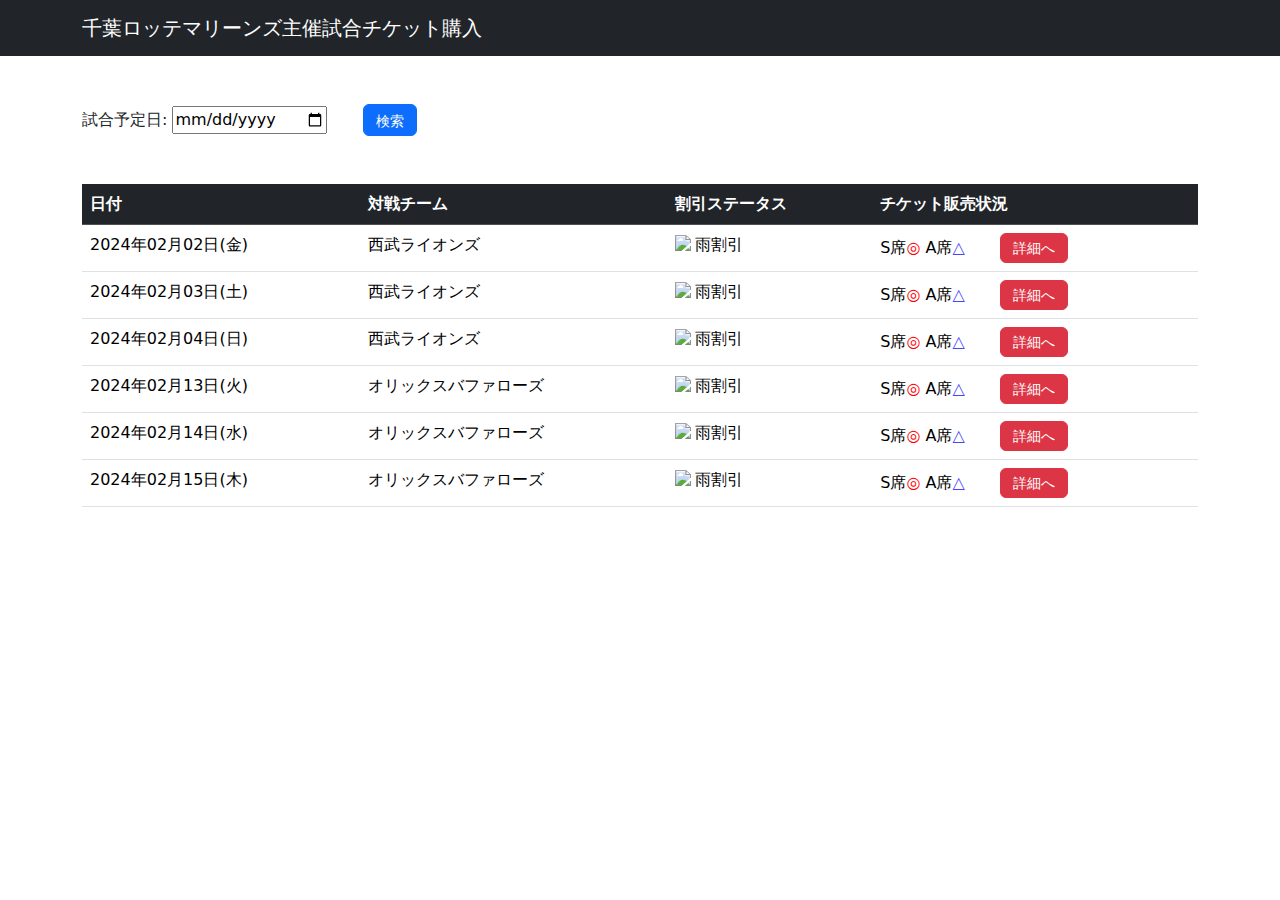
==== ticketList.html @ f5a81528 "a要素をtd一行の範囲に及ぼした" ====
<!DOCTYPE html>
<html lang="ja">

<head>
  <meta charset="UTF-8">
  <meta name="viewport" content="width=device-width, initial-scale=1.0">
  <title>Document</title>
  <link href="https://cdn.jsdelivr.net/npm/bootstrap@5.3.0/dist/css/bootstrap.min.css" rel="stylesheet">
  <link href="css/style.css" rel="stylesheet">
</head>

<body>

  <nav class="navbar navbar-expand-lg navbar-dark bg-dark">
    <div class="container">
      <a class="navbar-brand" href="">千葉ロッテマリーンズ主催試合チケット購入</a>
    </div>
  </nav>
  <div class="container">
    <form action="" method="post">
      <div class="my-5">
        試合予定日: <input type="date" name="expDate" id="expDate" class="mr-5">
        <input class="btn btn-primary" type="submit" value="検索">
      </div>
    </form>

    <!-- <div class="my-5">  
          <a class="btn btn-success active" href="" >全アイテム</a>
          <a class="btn btn-secondary" href="expired.html" >期限切れアイテム</a>
        </div> -->

    <table class="table table-hover">
      <thead class="table-dark">
        <tr>
          <th>日付</th>
          <th>対戦チーム</th>
          <th>割引ステータス</th>
          <th>チケット販売状況</th>
        </tr>
      </thead>
      <tbody>
        <tr>
          <td><a href="detail.html">2024年02月02日(金)</a></td>
          <td><a href="detail.html">西武ライオンズ</a></td>
          <td><a href="detail.html"><img class="rain" src="images/rain.png" width="16px">雨割引</a></td>
          <td><a href="detail.html">
              S席<span class="aki">◎</span> A席<span class="sukunai">△</span>
              <span class="btn btn-danger"
                style="--bs-btn-padding-y: .25rem; --bs-btn-padding-x: .75rem; --bs-btn-font-size: .75rem;">詳細へ</span>
            </a>
          </td>
        </tr>
        <tr>
          <td><a href="detail.html">2024年02月03日(土)</a></td>
          <td><a href="detail.html">西武ライオンズ</a></td>
          <td><a href="detail.html"><img class="rain" src="images/rain.png" width="16px">雨割引</a></td>
          <td><a href="detail.html">
              S席<span class="aki">◎</span> A席<span class="sukunai">△</span>
              <span class="btn btn-danger"
                style="--bs-btn-padding-y: .25rem; --bs-btn-padding-x: .75rem; --bs-btn-font-size: .75rem;">詳細へ</span>
            </a>
          </td>
        </tr>
        <tr>
          <td><a href="detail.html">2024年02月04日(日)</a></td>
          <td><a href="detail.html">西武ライオンズ</a></td>
          <td><a href="detail.html"><img class="rain" src="images/rain.png" width="16px">雨割引</a></td>
          <td><a href="detail.html">
              S席<span class="aki">◎</span> A席<span class="sukunai">△</span>
              <span class="btn btn-danger"
                style="--bs-btn-padding-y: .25rem; --bs-btn-padding-x: .75rem; --bs-btn-font-size: .75rem;">詳細へ</span>
            </a>
          </td>
        </tr>
        <tr>
          <td><a href="detail.html">2024年02月13日(火)</a></td>
          <td><a href="detail.html">オリックスバファローズ</a></td>
          <td><a href="detail.html"><img class="rain" src="images/rain.png" width="16px">雨割引</a></td>
          <td><a href="detail.html">
              S席<span class="aki">◎</span> A席<span class="sukunai">△</span>
              <span class="btn btn-danger"
                style="--bs-btn-padding-y: .25rem; --bs-btn-padding-x: .75rem; --bs-btn-font-size: .75rem;">詳細へ</span>
            </a>
          </td>
        </tr>
        <tr>
          <td><a href="detail.html">2024年02月14日(水)</a></td>
          <td><a href="detail.html">オリックスバファローズ</a></td>
          <td><a href="detail.html"><img class="rain" src="images/rain.png" width="16px">雨割引</a></td>
          <td><a href="detail.html">
              S席<span class="aki">◎</span> A席<span class="sukunai">△</span>
              <span class="btn btn-danger"
                style="--bs-btn-padding-y: .25rem; --bs-btn-padding-x: .75rem; --bs-btn-font-size: .75rem;">詳細へ</span>
            </a>
          </td>
        </tr>
        <tr>
          <td><a href="detail.html">2024年02月15日(木)</a></td>
          <td><a href="detail.html">オリックスバファローズ</a></td>
          <td><a href="detail.html"><img class="rain" src="images/rain.png" width="16px">雨割引</a></td>
          <td><a href="detail.html">
              S席<span class="aki">◎</span> A席<span class="sukunai">△</span>
              <span class="btn btn-danger"
                style="--bs-btn-padding-y: .25rem; --bs-btn-padding-x: .75rem; --bs-btn-font-size: .75rem;">詳細へ</span>
            </a>
          </td>
        </tr>
  </div><!-- /.accordion -->
  </tbody>
  </table>

  <script src="https://cdn.jsdelivr.net/npm/bootstrap@5.3.0/dist/js/bootstrap.bundle.min.js"></script>
  <script src="https://code.jquery.com/jquery-3.7.1.min.js"></script>
</body>

</html>
---- css/style.css ----
@charset "UTF-8";

table td {
    overflow: hidden;
}

table td a{
    color: black;
    text-decoration: none;
    display: block;
    margin: -75px;
   padding: 75px 75px;
 } 

th {
    background: rgb(170, 170, 170);
  }

.btn {
    font-size: 14px;
    display: inline-block;
    padding-bottom: 3px;
    margin-left: 30px;
}

.aki {
    color: red;
    font-weight: bold;
}

.sukunai {
    color: rgb(69, 69, 255);
    font-weight: bold;
}

.rain {
    margin-top: 0;
    margin-right: 4px;
    padding-bottom: 5px;
}
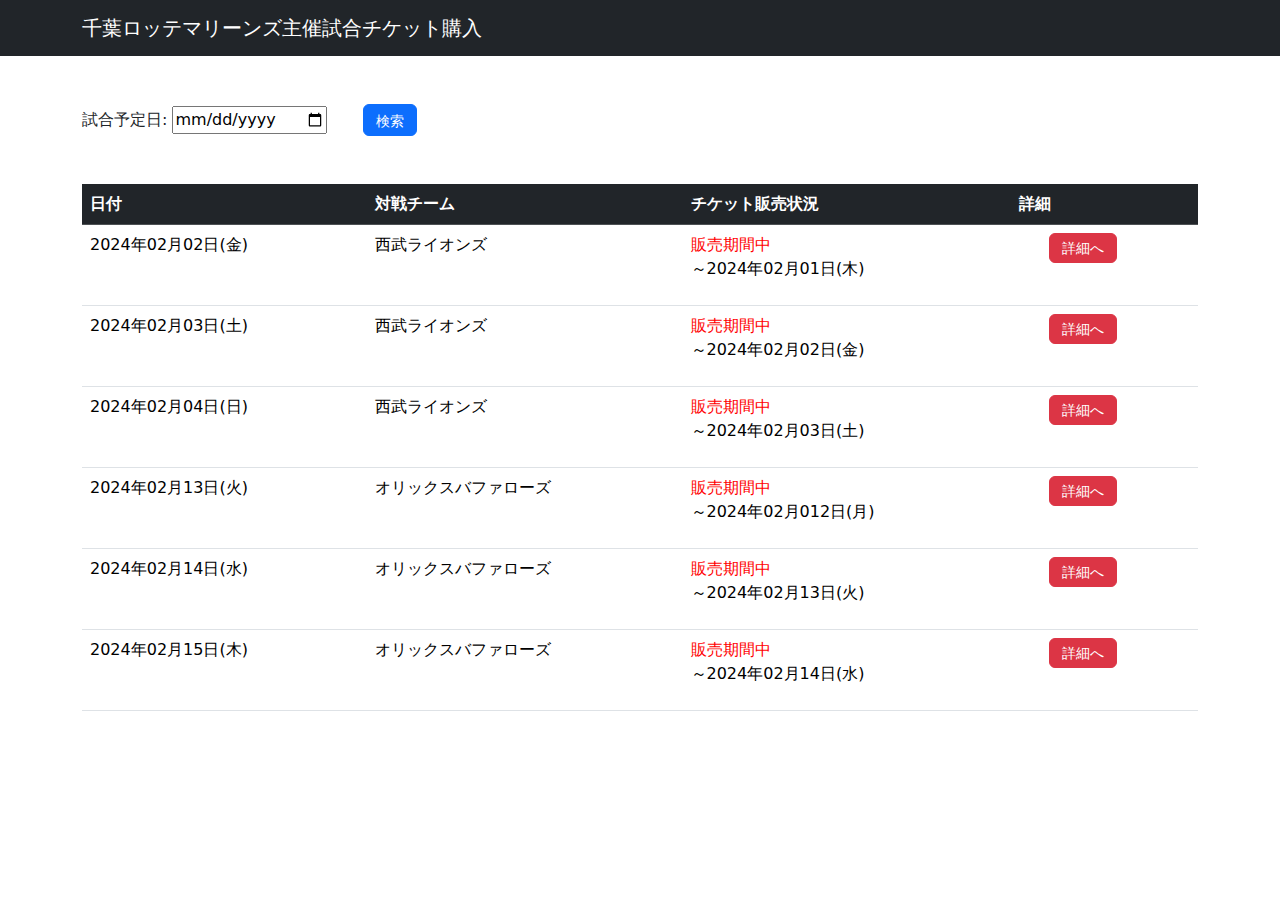
==== commit 80f23227: "ticketList画面の項目を修正" ====
--- a/ticketList.html
+++ b/ticketList.html
@@ -4,7 +4,7 @@
 <head>
   <meta charset="UTF-8">
   <meta name="viewport" content="width=device-width, initial-scale=1.0">
-  <title>Document</title>
+  <title>チケット選択</title>
   <link href="https://cdn.jsdelivr.net/npm/bootstrap@5.3.0/dist/css/bootstrap.min.css" rel="stylesheet">
   <link href="css/style.css" rel="stylesheet">
 </head>
@@ -19,98 +19,88 @@
   <div class="container">
     <form action="" method="post">
       <div class="my-5">
-        試合予定日: <input type="date" name="expDate" id="expDate" class="mr-5">
+        試合予定日: <input type="date" name="gameDate" id="gameDate" class="mr-5">
         <input class="btn btn-primary" type="submit" value="検索">
       </div>
     </form>
-
-    <!-- <div class="my-5">  
-          <a class="btn btn-success active" href="" >全アイテム</a>
-          <a class="btn btn-secondary" href="expired.html" >期限切れアイテム</a>
-        </div> -->
 
     <table class="table table-hover">
       <thead class="table-dark">
         <tr>
           <th>日付</th>
           <th>対戦チーム</th>
-          <th>割引ステータス</th>
           <th>チケット販売状況</th>
+          <th>詳細</th>
         </tr>
       </thead>
       <tbody>
         <tr>
           <td><a href="detail.html">2024年02月02日(金)</a></td>
           <td><a href="detail.html">西武ライオンズ</a></td>
-          <td><a href="detail.html"><img class="rain" src="images/rain.png" width="16px">雨割引</a></td>
           <td><a href="detail.html">
-              S席<span class="aki">◎</span> A席<span class="sukunai">△</span>
-              <span class="btn btn-danger"
-                style="--bs-btn-padding-y: .25rem; --bs-btn-padding-x: .75rem; --bs-btn-font-size: .75rem;">詳細へ</span>
-            </a>
+              <p><span style="color: red;">販売期間中</span><br>
+                ～2024年02月01日(木)</p>
+          <td><span class="btn btn-danger"
+              style="--bs-btn-padding-y: .25rem; --bs-btn-padding-x: .75rem; --bs-btn-font-size: .75rem;">詳細へ</span>
+          </td>
+          </a>
           </td>
         </tr>
         <tr>
           <td><a href="detail.html">2024年02月03日(土)</a></td>
           <td><a href="detail.html">西武ライオンズ</a></td>
-          <td><a href="detail.html"><img class="rain" src="images/rain.png" width="16px">雨割引</a></td>
           <td><a href="detail.html">
-              S席<span class="aki">◎</span> A席<span class="sukunai">△</span>
-              <span class="btn btn-danger"
-                style="--bs-btn-padding-y: .25rem; --bs-btn-padding-x: .75rem; --bs-btn-font-size: .75rem;">詳細へ</span>
-            </a>
-          </td>
+            <p><span style="color: red;">販売期間中</span><br>
+              ～2024年02月02日(金)</p>
+        <td><span class="btn btn-danger"
+            style="--bs-btn-padding-y: .25rem; --bs-btn-padding-x: .75rem; --bs-btn-font-size: .75rem;">詳細へ</span>
+        </td>
         </tr>
         <tr>
           <td><a href="detail.html">2024年02月04日(日)</a></td>
           <td><a href="detail.html">西武ライオンズ</a></td>
-          <td><a href="detail.html"><img class="rain" src="images/rain.png" width="16px">雨割引</a></td>
           <td><a href="detail.html">
-              S席<span class="aki">◎</span> A席<span class="sukunai">△</span>
-              <span class="btn btn-danger"
-                style="--bs-btn-padding-y: .25rem; --bs-btn-padding-x: .75rem; --bs-btn-font-size: .75rem;">詳細へ</span>
-            </a>
-          </td>
+            <p><span style="color: red;">販売期間中</span><br>
+              ～2024年02月03日(土)</p>
+        <td><span class="btn btn-danger"
+            style="--bs-btn-padding-y: .25rem; --bs-btn-padding-x: .75rem; --bs-btn-font-size: .75rem;">詳細へ</span>
+        </td>
         </tr>
         <tr>
           <td><a href="detail.html">2024年02月13日(火)</a></td>
           <td><a href="detail.html">オリックスバファローズ</a></td>
-          <td><a href="detail.html"><img class="rain" src="images/rain.png" width="16px">雨割引</a></td>
           <td><a href="detail.html">
-              S席<span class="aki">◎</span> A席<span class="sukunai">△</span>
-              <span class="btn btn-danger"
-                style="--bs-btn-padding-y: .25rem; --bs-btn-padding-x: .75rem; --bs-btn-font-size: .75rem;">詳細へ</span>
-            </a>
-          </td>
+            <p><span style="color: red;">販売期間中</span><br>
+              ～2024年02月012日(月)</p>
+        <td><span class="btn btn-danger"
+            style="--bs-btn-padding-y: .25rem; --bs-btn-padding-x: .75rem; --bs-btn-font-size: .75rem;">詳細へ</span>
+        </td>
         </tr>
         <tr>
           <td><a href="detail.html">2024年02月14日(水)</a></td>
           <td><a href="detail.html">オリックスバファローズ</a></td>
-          <td><a href="detail.html"><img class="rain" src="images/rain.png" width="16px">雨割引</a></td>
           <td><a href="detail.html">
-              S席<span class="aki">◎</span> A席<span class="sukunai">△</span>
-              <span class="btn btn-danger"
-                style="--bs-btn-padding-y: .25rem; --bs-btn-padding-x: .75rem; --bs-btn-font-size: .75rem;">詳細へ</span>
-            </a>
-          </td>
+            <p><span style="color: red;">販売期間中</span><br>
+              ～2024年02月13日(火)</p>
+        <td><span class="btn btn-danger"
+            style="--bs-btn-padding-y: .25rem; --bs-btn-padding-x: .75rem; --bs-btn-font-size: .75rem;">詳細へ</span>
+        </td>
         </tr>
         <tr>
           <td><a href="detail.html">2024年02月15日(木)</a></td>
           <td><a href="detail.html">オリックスバファローズ</a></td>
-          <td><a href="detail.html"><img class="rain" src="images/rain.png" width="16px">雨割引</a></td>
           <td><a href="detail.html">
-              S席<span class="aki">◎</span> A席<span class="sukunai">△</span>
-              <span class="btn btn-danger"
-                style="--bs-btn-padding-y: .25rem; --bs-btn-padding-x: .75rem; --bs-btn-font-size: .75rem;">詳細へ</span>
-            </a>
-          </td>
+            <p><span style="color: red;">販売期間中</span><br>
+              ～2024年02月14日(水)</p>
+        <td><span class="btn btn-danger"
+            style="--bs-btn-padding-y: .25rem; --bs-btn-padding-x: .75rem; --bs-btn-font-size: .75rem;">詳細へ</span>
+        </td>
         </tr>
-  </div><!-- /.accordion -->
-  </tbody>
-  </table>
+      </tbody>
+    </table>
 
-  <script src="https://cdn.jsdelivr.net/npm/bootstrap@5.3.0/dist/js/bootstrap.bundle.min.js"></script>
-  <script src="https://code.jquery.com/jquery-3.7.1.min.js"></script>
+    <script src="https://cdn.jsdelivr.net/npm/bootstrap@5.3.0/dist/js/bootstrap.bundle.min.js"></script>
+    <script src="https://code.jquery.com/jquery-3.7.1.min.js"></script>
 </body>
 
 </html>--- a/css/style.css
+++ b/css/style.css
@@ -9,8 +9,13 @@
     text-decoration: none;
     display: block;
     margin: -75px;
-   padding: 75px 75px;
+    padding: 75px 75px;
  } 
+
+.title {
+    margin-top: 50px;
+}
+
 
 th {
     background: rgb(170, 170, 170);
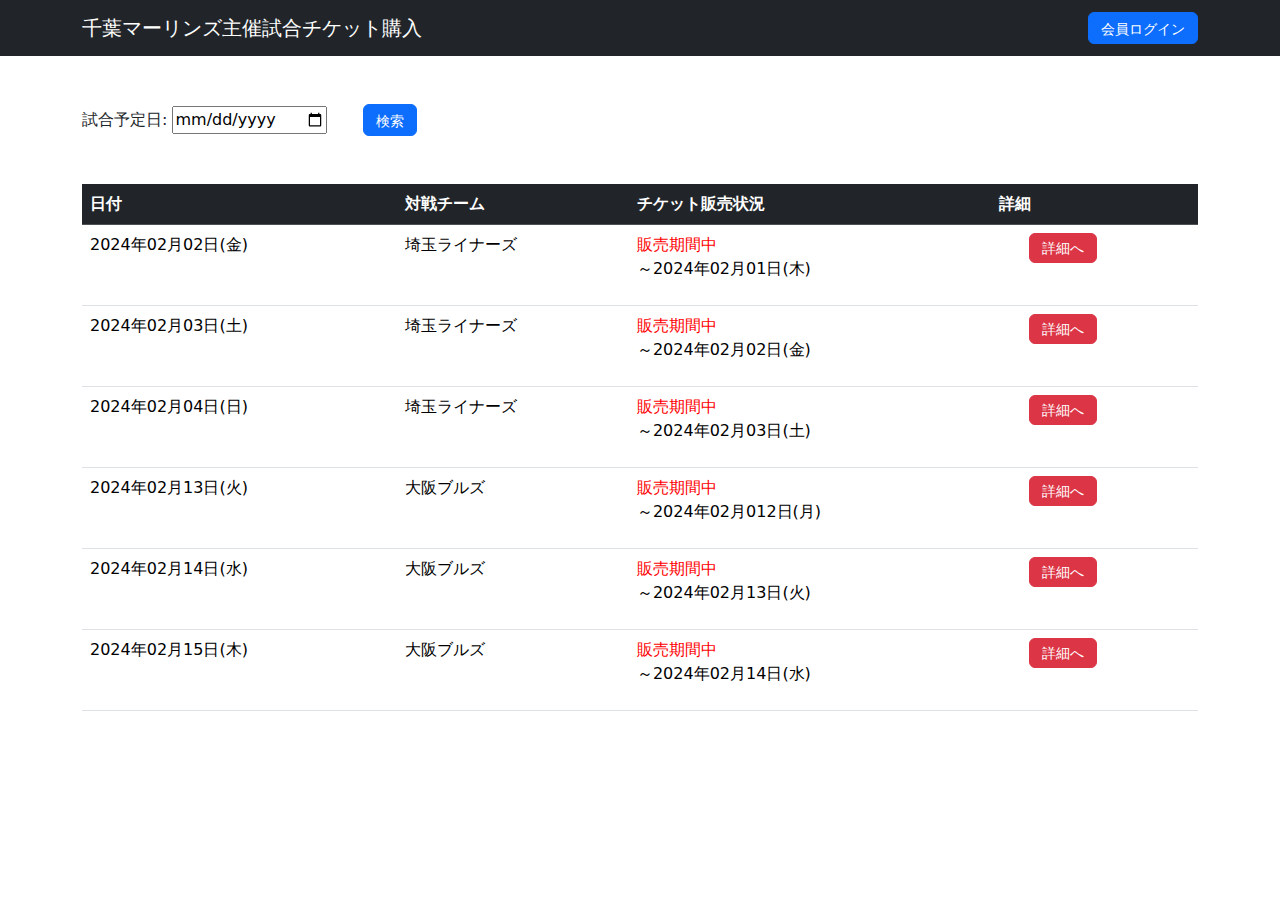
==== commit 2120043a: "Merge branch 'develop'" ====
--- a/ticketList.html
+++ b/ticketList.html
@@ -4,7 +4,7 @@
 <head>
   <meta charset="UTF-8">
   <meta name="viewport" content="width=device-width, initial-scale=1.0">
-  <title>チケット選択</title>
+  <title>チケット一覧</title>
   <link href="https://cdn.jsdelivr.net/npm/bootstrap@5.3.0/dist/css/bootstrap.min.css" rel="stylesheet">
   <link href="css/style.css" rel="stylesheet">
 </head>
@@ -13,7 +13,36 @@
 
   <nav class="navbar navbar-expand-lg navbar-dark bg-dark">
     <div class="container">
-      <a class="navbar-brand" href="">千葉ロッテマリーンズ主催試合チケット購入</a>
+      <a class="navbar-brand" href="">千葉マーリンズ主催試合チケット購入</a>
+      <!-- Button trigger modal -->
+      <button type="button" class="btn btn-primary" data-bs-toggle="modal" data-bs-target="#exampleModal">
+        <!-- ログイン状態ではログアウトと表示したい -->
+        <div class="login">会員ログイン</div>
+      </button>
+
+      <!-- Modal -->
+      <div class="modal fade" id="exampleModal" tabindex="-1" aria-labelledby="exampleModalLabel" aria-hidden="true">
+        <div class="modal-dialog modal-dialog-centered">
+          <div class="modal-content">
+            <div class="modal-header">
+              <h1 class="modal-title fs-5" id="exampleModalLabel">ログイン</h1>
+              <button type="button" class="btn-close" data-bs-dismiss="modal" aria-label="Close"></button>
+            </div>
+            <div class="modal-body">
+              <form action="" method="post">
+                <p>メールアドレス：<input type="email"></p>
+                <p>パスワード：<input type="password"></p>
+            </div>
+            <div class="modal-footer">
+                <button type="button" class="btn btn-secondary" data-bs-dismiss="modal">キャンセル</button>
+                <input type="submit" class="btn btn-primary" value="ログイン">
+              </form>
+            </div>
+          </div>
+
+        </div>
+      </div>
+
     </div>
   </nav>
   <div class="container">
@@ -36,71 +65,85 @@
       <tbody>
         <tr>
           <td><a href="detail.html">2024年02月02日(金)</a></td>
-          <td><a href="detail.html">西武ライオンズ</a></td>
+          <td><a href="detail.html">埼玉ライナーズ</a></td>
           <td><a href="detail.html">
               <p><span style="color: red;">販売期間中</span><br>
                 ～2024年02月01日(木)</p>
-          <td><span class="btn btn-danger"
-              style="--bs-btn-padding-y: .25rem; --bs-btn-padding-x: .75rem; --bs-btn-font-size: .75rem;">詳細へ</span>
+            </a>
+          <td><a href="detail.html"><span class="btn btn-danger"
+                style="--bs-btn-padding-y: .25rem; --bs-btn-padding-x: .75rem; --bs-btn-font-size: .75rem;">詳細へ</span></a>
           </td>
           </a>
           </td>
         </tr>
         <tr>
           <td><a href="detail.html">2024年02月03日(土)</a></td>
-          <td><a href="detail.html">西武ライオンズ</a></td>
+          <td><a href="detail.html">埼玉ライナーズ</a></td>
           <td><a href="detail.html">
-            <p><span style="color: red;">販売期間中</span><br>
-              ～2024年02月02日(金)</p>
-        <td><span class="btn btn-danger"
-            style="--bs-btn-padding-y: .25rem; --bs-btn-padding-x: .75rem; --bs-btn-font-size: .75rem;">詳細へ</span>
-        </td>
+              <p><span style="color: red;">販売期間中</span><br>
+                ～2024年02月02日(金)</p>
+            </a>
+          <td><a href="detail.html"><span class="btn btn-danger"
+                style="--bs-btn-padding-y: .25rem; --bs-btn-padding-x: .75rem; --bs-btn-font-size: .75rem;">詳細へ</span></a>
+          </td>
         </tr>
         <tr>
           <td><a href="detail.html">2024年02月04日(日)</a></td>
-          <td><a href="detail.html">西武ライオンズ</a></td>
+          <td><a href="detail.html">埼玉ライナーズ</a></td>
           <td><a href="detail.html">
-            <p><span style="color: red;">販売期間中</span><br>
-              ～2024年02月03日(土)</p>
-        <td><span class="btn btn-danger"
-            style="--bs-btn-padding-y: .25rem; --bs-btn-padding-x: .75rem; --bs-btn-font-size: .75rem;">詳細へ</span>
-        </td>
+              <p><span style="color: red;">販売期間中</span><br>
+                ～2024年02月03日(土)</p>
+            </a>
+          <td><a href="detail.html"><span class="btn btn-danger"
+                style="--bs-btn-padding-y: .25rem; --bs-btn-padding-x: .75rem; --bs-btn-font-size: .75rem;">詳細へ</span></a>
+          </td>
         </tr>
         <tr>
           <td><a href="detail.html">2024年02月13日(火)</a></td>
-          <td><a href="detail.html">オリックスバファローズ</a></td>
+          <td><a href="detail.html">大阪ブルズ</a></td>
           <td><a href="detail.html">
-            <p><span style="color: red;">販売期間中</span><br>
-              ～2024年02月012日(月)</p>
-        <td><span class="btn btn-danger"
-            style="--bs-btn-padding-y: .25rem; --bs-btn-padding-x: .75rem; --bs-btn-font-size: .75rem;">詳細へ</span>
-        </td>
+              <p><span style="color: red;">販売期間中</span><br>
+                ～2024年02月012日(月)</p>
+            </a>
+          <td><a href="detail.html"><span class="btn btn-danger"
+                style="--bs-btn-padding-y: .25rem; --bs-btn-padding-x: .75rem; --bs-btn-font-size: .75rem;">詳細へ</span></a>
+          </td>
         </tr>
         <tr>
           <td><a href="detail.html">2024年02月14日(水)</a></td>
-          <td><a href="detail.html">オリックスバファローズ</a></td>
+          <td><a href="detail.html">大阪ブルズ</a></td>
           <td><a href="detail.html">
-            <p><span style="color: red;">販売期間中</span><br>
-              ～2024年02月13日(火)</p>
-        <td><span class="btn btn-danger"
-            style="--bs-btn-padding-y: .25rem; --bs-btn-padding-x: .75rem; --bs-btn-font-size: .75rem;">詳細へ</span>
-        </td>
+              <p><span style="color: red;">販売期間中</span><br>
+                ～2024年02月13日(火)</p>
+            </a>
+          <td><a href="detail.html"><span class="btn btn-danger"
+                style="--bs-btn-padding-y: .25rem; --bs-btn-padding-x: .75rem; --bs-btn-font-size: .75rem;">詳細へ</span></a>
+          </td>
         </tr>
         <tr>
           <td><a href="detail.html">2024年02月15日(木)</a></td>
-          <td><a href="detail.html">オリックスバファローズ</a></td>
-          <td><a href="detail.html">
+          <td><a href="detail.html">大阪ブルズ</a></td>
+          <td><a href="detail.html"></a>
             <p><span style="color: red;">販売期間中</span><br>
               ～2024年02月14日(水)</p>
-        <td><span class="btn btn-danger"
-            style="--bs-btn-padding-y: .25rem; --bs-btn-padding-x: .75rem; --bs-btn-font-size: .75rem;">詳細へ</span>
-        </td>
+          <td><a href="detail.html"><span class="btn btn-danger"
+                style="--bs-btn-padding-y: .25rem; --bs-btn-padding-x: .75rem; --bs-btn-font-size: .75rem;">詳細へ</span></a>
+          </td>
         </tr>
       </tbody>
     </table>
+  </div>
+  <script src="https://cdn.jsdelivr.net/npm/bootstrap@5.3.0/dist/js/bootstrap.bundle.min.js"></script>
+  <script src="https://code.jquery.com/jquery-3.7.1.min.js"></script>
+  <script>
+    const myModal = document.getElementById('myModal')
+    const myInput = document.getElementById('myInput')
 
-    <script src="https://cdn.jsdelivr.net/npm/bootstrap@5.3.0/dist/js/bootstrap.bundle.min.js"></script>
-    <script src="https://code.jquery.com/jquery-3.7.1.min.js"></script>
+    myModal.addEventListener('shown.bs.modal', () => {
+      myInput.focus()
+    })
+
+  </script>
 </body>
 
 </html>--- a/css/style.css
+++ b/css/style.css
@@ -1,4 +1,9 @@
 @charset "UTF-8";
+
+.login {
+    color: white;
+    text-align: right;
+}
 
 table td {
     overflow: hidden;
